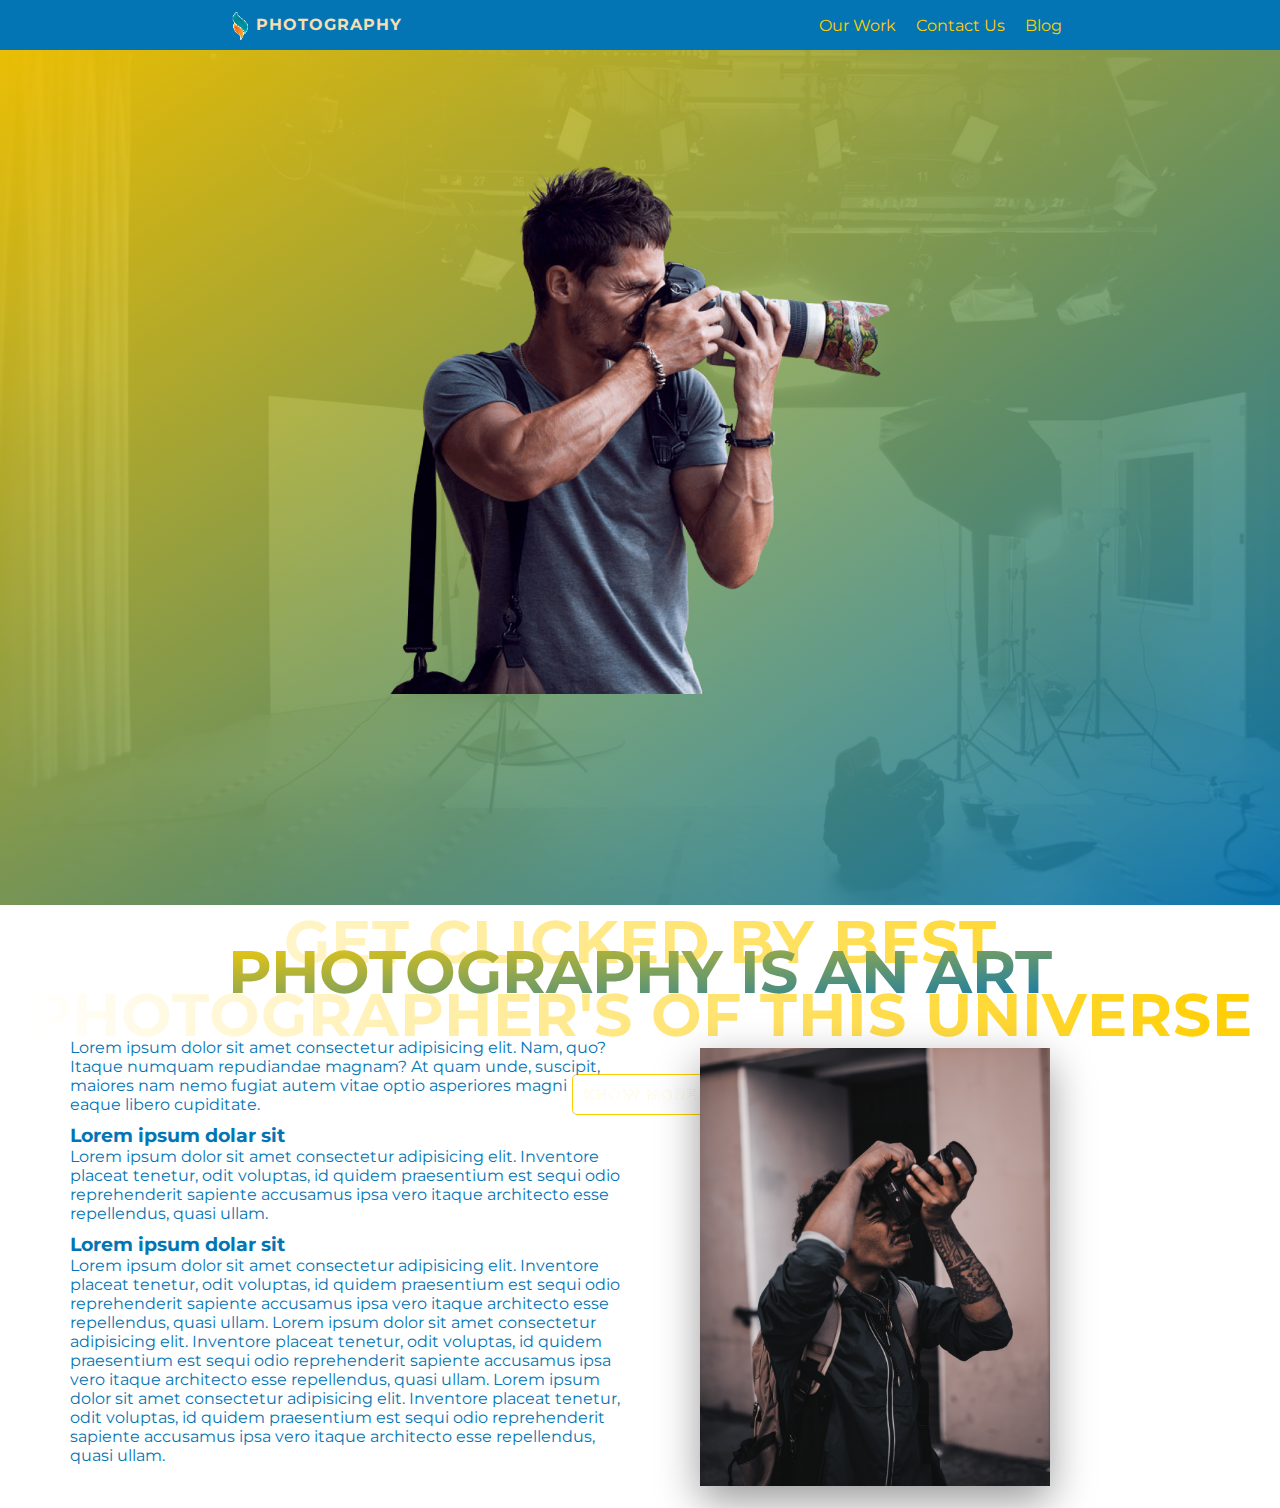
==== Week-2/assignment1/index.html @ 2d7fbe3c "Assignments" ====
<!DOCTYPE html>
<html lang="en">
  <head>
    <meta charset="UTF-8" />
    <meta http-equiv="X-UA-Compatible" content="IE=edge" />
    <meta name="viewport" content="width=device-width, initial-scale=1.0" />
    <title>Let's Learn Flexbox - Week -2 Assignment-1</title>
    <link rel="stylesheet" href="css/style.css" />
  </head>
  <body>
    <div class="wrapper">
      <nav>
        <div class="logo"><img src="./images/logo.png" alt=""><a href="#">Photography</a></div>
        <ul>
          <li><a href="#" class="nav-link">Our Work</a></li>
          <li><a href="#" class="nav-link">Contact Us</a></li>
          <li><a href="#" class="nav-link">Blog</a></li>
        </ul>
      </nav>
      <section class="hero-section">
        <div class="photo">
          <img src="./images/photographer.png" alt="" class="hero-photo" />
        </div>
        <div class="hero-text">
          <h1>Get Clicked By Best <br />Photographer's of this Universe</h1>
          <div class="u-flex-row">
            <a class="btn" href="#">Know more</a>
          </div>
        </div>
      </section>
      <main class="mt-30">
        <section class="heading__main">
          <h1>Photography is an Art</h1>
        </section>
        <section class="about-us">
          <div class="about-us__text">
            <p>
              Lorem ipsum dolor sit amet consectetur adipisicing elit. Nam, quo?
              Itaque numquam repudiandae magnam? At quam unde, suscipit, maiores
              nam nemo fugiat autem vitae optio asperiores magni eaque libero
              cupiditate.
            </p>
            <h3>Lorem ipsum dolar sit</h3>
            <p>
              Lorem ipsum dolor sit amet consectetur adipisicing elit. Inventore
              placeat tenetur, odit voluptas, id quidem praesentium est sequi
              odio reprehenderit sapiente accusamus ipsa vero itaque architecto
              esse repellendus, quasi ullam.
            </p>
            <h3>Lorem ipsum dolar sit</h3>
            <p>
              Lorem ipsum dolor sit amet consectetur adipisicing elit. Inventore
              placeat tenetur, odit voluptas, id quidem praesentium est sequi
              odio reprehenderit sapiente accusamus ipsa vero itaque architecto
              esse repellendus, quasi ullam. Lorem ipsum dolor sit amet
              consectetur adipisicing elit. Inventore placeat tenetur, odit
              voluptas, id quidem praesentium est sequi odio reprehenderit
              sapiente accusamus ipsa vero itaque architecto esse repellendus,
              quasi ullam. Lorem ipsum dolor sit amet consectetur adipisicing
              elit. Inventore placeat tenetur, odit voluptas, id quidem
              praesentium est sequi odio reprehenderit sapiente accusamus ipsa
              vero itaque architecto esse repellendus, quasi ullam.
            </p>
          </div>
          <div class="about-us__composition">
            <img src="./images/photo.jpg" alt="" class="about-us__composition--photo-1"/>   
          </div>
        </section>
      </main>
    </div>
  </body>
</html>
---- Week-2/assignment1/css/style.css ----
@import url("https://fonts.googleapis.com/css2?family=Montserrat:wght@400;700&display=swap");

* {
    margin: 0;
    padding: 0;
    box-sizing: border-box;
}

html {
    font-size: 62.5%;
}

.wrapper {
    width: 100vw;
    margin: 0 auto;
}

.hero-text {
    display: flex;
    flex-direction: column;
    gap: 2rem;
    font-family: "Montserrat", sans-serif;
    align-self: center;
    background-image: linear-gradient(to right, #fff, #ffce00);
    -webkit-background-clip: text;
    background-clip: text;
    color: transparent;
    font-weight: bold;
    font-size: 3rem;
    text-align: center;
    letter-spacing: 1px;
    text-transform: uppercase;
    animation: moveInRight 2s;
}

.heading__main {
    font-family: "Montserrat", sans-serif;
    font-size: 3rem;
    font-weight: bold;
    align-self: center;
    background-image: linear-gradient(to bottom right, #ffce00, #0375b4);
    -webkit-background-clip: text;
    background-clip: text;
    color: transparent;
    text-transform: uppercase;
    transition: all 0.8s;
}

.heading__main:hover {
    transform: skewX(15deg) skewY(2deg) scale(1.1);
}

@keyframes moveInLeft {
    0% {
        opacity: 0;
        transform: translateX(-100%);
    }

    100% {
        opacity: 1;
        transform: translateX(0);
    }
}

@keyframes moveInRight {
    0% {
        opacity: 0;
        transform: translateX(300%);
    }

    100% {
        opacity: 1;
        transform: translateX(0);
    }
}

.mb-20 {
    margin-bottom: 2rem;
}

.mb-30 {
    margin-bottom: 3rem;
}

.mb-40 {
    margin-bottom: 4rem;
}

.mb-50 {
    margin-bottom: 5rem;
}

.mb-60 {
    margin-bottom: 6rem;
}

.mb-70 {
    margin-bottom: 7rem;
}

.mb-80 {
    margin-bottom: 8rem;
}

.mt-20 {
    margin-top: 2rem;
}

.mt-30 {
    margin-top: 3rem;
}

.mt-40 {
    margin-top: 4rem;
}

.mt-50 {
    margin-top: 5rem;
}

.mt-60 {
    margin-top: 6rem;
}

.mt-70 {
    margin-top: 7rem;
}

.mt-80 {
    margin-top: 8rem;
}

@media (max-width: 800px) {
    .photo {
        display: none;
    }

    .heading__mainh1 {
        font-size: 2rem;
    }

    .about-section {
        flex-wrap: wrap;
    }
}

nav {
    background-color: #0375b4;
    display: flex;
    height: 50px;
    justify-content: space-around;
    align-items: center;
    padding: 0 20px;
    font-family: "Montserrat", sans-serif;
    font-size: 1.6rem;
    padding-left: 30px;
}

nav ul {
    display: flex;
    flex-direction: row;
    list-style: none;
}

nav ul li {
    margin-left: 20px;
}

nav ul a {
    text-decoration: none;
    color: #ffce00;
}

nav .logo {
    font-weight: bold;
    letter-spacing: 1px;
    text-transform: uppercase;
    color: #ffce00;
}

nav .logo img{
    height: 29px;
    float: left;
    display: flex;
    flex-flow: wrap;
}
nav .logo a{
    text-decoration: none;
    color: wheat;
    display: flex;
    padding-top: 4px;
    padding-left: 4px;
}

.btn:link,
.btn:visited {
    width: 25rem;
    padding: 1rem 1rem;
    border-radius: 5px;
    color: #fff;
    border: 1px solid #ffce00;
    text-decoration: none;
    font-size: 1.5rem;
    margin-top: 2rem;
    align-self: center;
    transition: all 2s;
    animation: moveInRight 2s;
}

.btn:hover {
    color: pink;
}

.hero-section {
    display: flex;
    background-image: linear-gradient(to right bottom, rgba(255, 206, 0, 0.9), rgba(3, 117, 180, 0.9)), url("../images/photo-bg.jpg");
    height: 95vh;
    width: 100%;
    background-size: cover;
    justify-content: space-around;
    flex-wrap: wrap;
}

.photo {
    width: 50rem;
    max-height: 100%;
    padding: 11.5rem 0 30rem 0;
    animation: moveInLeft 2s;
}

.hero-photo {
    width: 50rem;
}

main {
    display: flex;
    flex-direction: column;
}

.about-us {
    display: flex;
    justify-content: start;
    padding: 1rem 5rem;
    height: 50rem;
    gap: 3rem;
}

.about-us__text {
    font-family: "Montserrat", sans-serif;
    font-size: 1.6rem;
    color: #0375b4;
    padding: 2rem;
    flex-basis: 50%;
    flex-grow: 0;
}

.about-us__text p:not(:last-child) {
    margin-bottom: 1rem;
}

.about-us__composition {
    display: flex;
    flex-direction: column;
    position: relative;
}

.about-us__composition--photo-1 {
    width: 35rem;
    flex-basis: 50%;
    flex-grow: 0;
    position: absolute;
    top: 3rem;
    left: 3rem;
    box-shadow: 0 1.5rem 4rem rgba(0, 0, 0, 0.4);
}

.about-us__composition--photo-2 {
    width: 35rem;
    flex-basis: 50%;
    flex-grow: 0;
    position: absolute;
    top: 5rem;
    left: 30rem;
}
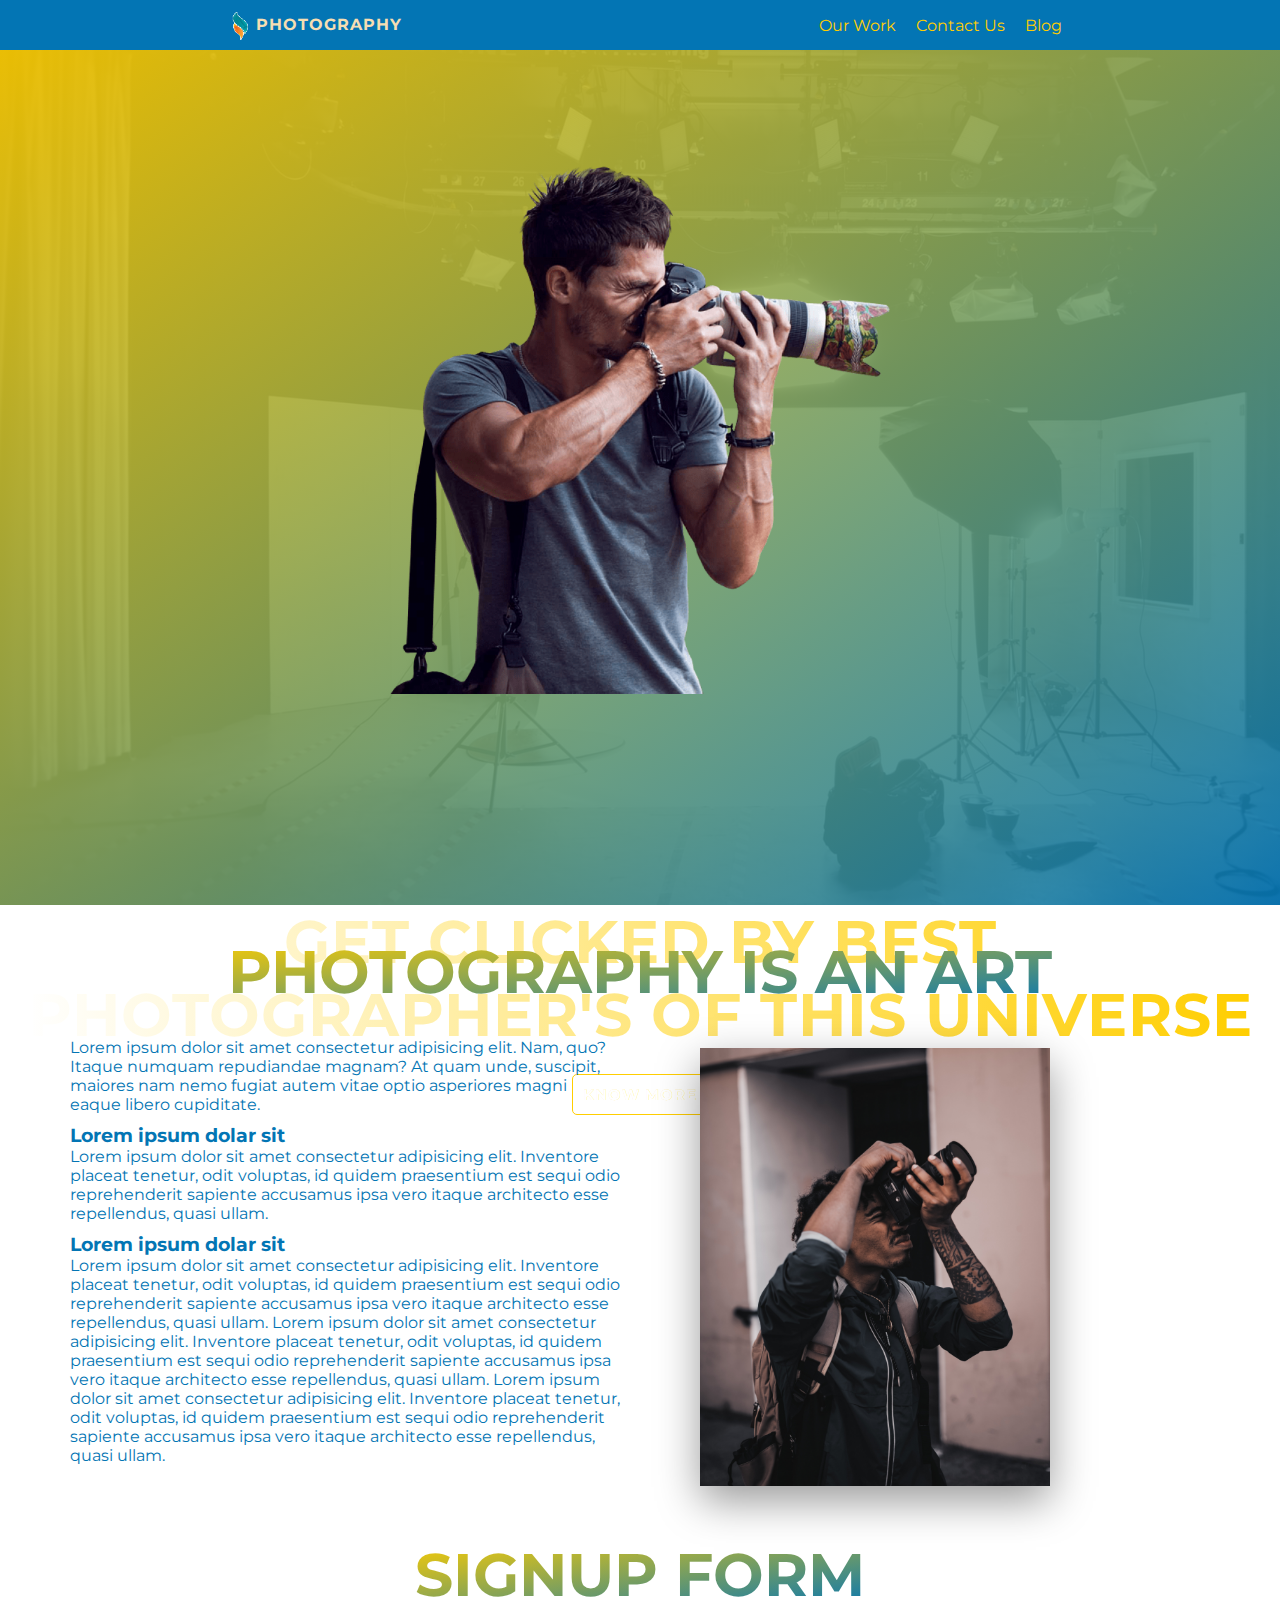
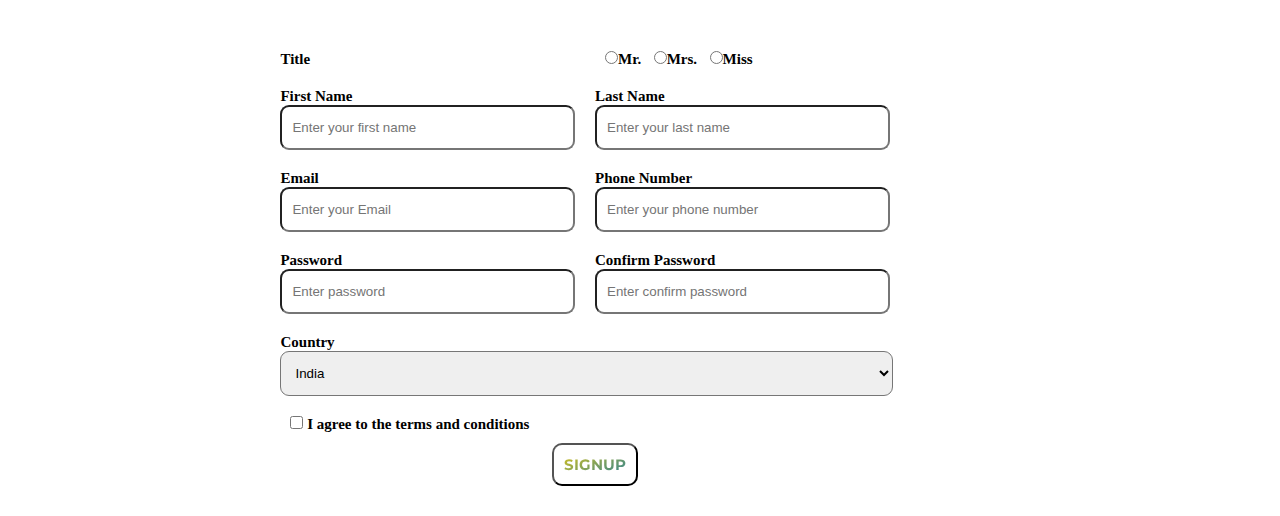
==== commit a7264206: "week2" ====
--- a/Week-2/assignment1/index.html
+++ b/Week-2/assignment1/index.html
@@ -28,7 +28,7 @@
           </div>
         </div>
       </section>
-      <main class="mt-30">
+      <main class="mt-30 mb-30">
         <section class="heading__main">
           <h1>Photography is an Art</h1>
         </section>
@@ -66,6 +66,75 @@
             <img src="./images/photo.jpg" alt="" class="about-us__composition--photo-1"/>   
           </div>
         </section>
+        <section class="signup-formsection mt-30">
+          <section class="heading__main">
+            <h1>Signup Form</h1>
+          </section>
+          <div class="form mt-30">
+             <form action="" method="get" id="signupform">
+              <div class="col12">
+                <label for="">Title</label>
+                <div>
+                  <label><input type="radio" name="title">Mr.</label>
+                  <label><input type="radio" name="title">Mrs.</label>
+                  <label><input type="radio" name="title">Miss</label>
+                </div>
+              </div>
+              <div class="col12">
+                <div class="col6">
+                  <label>First Name</label>
+                  <input type="text" placeholder="Enter your first name" name="first_name">
+                </div>
+                <div class="col6">
+                  <label>Last Name</label>
+                  <input type="text" placeholder="Enter your last name" name="last_name">
+                </div>
+              </div>
+              <div class="col12">
+                <div class="col6">
+                  <label>Email</label>
+                  <input type="email" placeholder="Enter your Email" name="email">
+                </div>
+                <div class="col6">
+                  <label>Phone Number</label>
+                  <input type="text" placeholder="Enter your phone number" name="phone_number">
+                </div>
+              </div>
+              <div class="col12">
+                <div class="col6">
+                  <label>Password</label>
+                  <input type="password" placeholder="Enter password" name="password">
+                </div>
+                <div class="col6">
+                  <label>Confirm Password</label>
+                  <input type="text" placeholder="Enter confirm password" name="confirm_password">
+                </div>
+              </div>
+              <div class="col12">
+                <div class="">
+                  <label>Country</label>
+                  <select name="country">
+                    <option value="">--Select Country--</option>
+                    <option value="IN" selected>India</option>
+                    <option value="US">US</option>
+                    <option value="UK">UK</option>
+                    <option value="JPY">Japan</option>
+                    <option value="RUS">Russia</option>
+                  </select>
+                </div>
+                 
+              </div>
+              <div class="col12">
+                <div>
+                  <label><input type="checkbox" name="title"> I agree to the <a>terms and conditions</a></label> 
+                </div>
+              </div>
+              <div class="col12">
+                <button type="submit" name="signup">Signup</button>
+              </div>
+            </form>
+          </div>
+        </section>
       </main>
     </div>
   </body>
--- a/Week-2/assignment1/css/style.css
+++ b/Week-2/assignment1/css/style.css
@@ -11,7 +11,7 @@
 }
 
 .wrapper {
-    width: 100vw;
+    width: 100%;
     margin: 0 auto;
 }
 
@@ -47,7 +47,7 @@
 }
 
 .heading__main:hover {
-    transform: skewX(15deg) skewY(2deg) scale(1.1);
+    transform: skewX(-2deg) skewY(-2deg) scale(1.1);
 }
 
 @keyframes moveInLeft {
@@ -281,4 +281,86 @@
     position: absolute;
     top: 5rem;
     left: 30rem;
+}
+
+.signup-formsection {
+    display: flex;
+    justify-content: space-between;
+    flex-direction: column;
+}
+
+.signup-formsection .heading__main:hover {
+    transform: none;
+}
+
+.signup-formsection .form {
+    display: flex;
+    justify-content: center;
+    width: calc(100% - 90px);
+}
+
+.signup-formsection .form .col12 {
+    display: flex;
+    width: 100%;
+    justify-content: space-around;
+}
+
+.signup-formsection .form label {
+    width: 100%;
+    font-size: 1.5rem;
+    /* clear: both; */
+    padding-top: 10px;
+    font-weight: bold;
+}
+.signup-formsection .form .col12 div {
+    width: 100%;
+    clear: both;
+    padding: 10px 0px 10px 0px;
+}
+.signup-formsection .form .col12 div.col6 {
+    padding-right: 10px;margin-right: 10px;width: calc(100% - 50px);
+}
+.signup-formsection .form .col12 div input[type=text],
+.signup-formsection .form .col12 div input[type=email],
+.signup-formsection .form .col12 div input[type=password] {
+    width: 100%;
+    height: 45px;
+    border-radius: 9px;
+    /* margin: 2px 0px 0px 3px; */
+    padding: 10px;
+}
+
+
+.signup-formsection .form .col12 div select {
+    width: calc(100% - 17px);
+    height: 45px;
+    border-radius: 9px;
+    /* margin: 2px 0px 0px 3px; */
+    padding: 10px;
+}
+
+.signup-formsection .form .col12 input[type="radio"],.signup-formsection .form .col12 input[type="checkbox"]  {
+    /* width: 10%; */
+    /* height: 113px; */
+    /* display: block; */
+    /* justify-content: center; */
+    /* align-items: center; */
+    content: blue;
+    margin-left: 10px;
+}
+
+
+.signup-formsection .form .col12 button {
+    padding: 10px;
+    border-radius: 10px;
+    font-family: "Montserrat", sans-serif;
+    font-size: 1.5rem;
+    font-weight: bold;
+    align-self: center;
+    background-image: linear-gradient(to bottom right, #ffce00, #0375b4);
+    -webkit-background-clip: text;
+    background-clip: text;
+    color: transparent;
+    text-transform: uppercase;
+    transition: all 0.8s;
 }